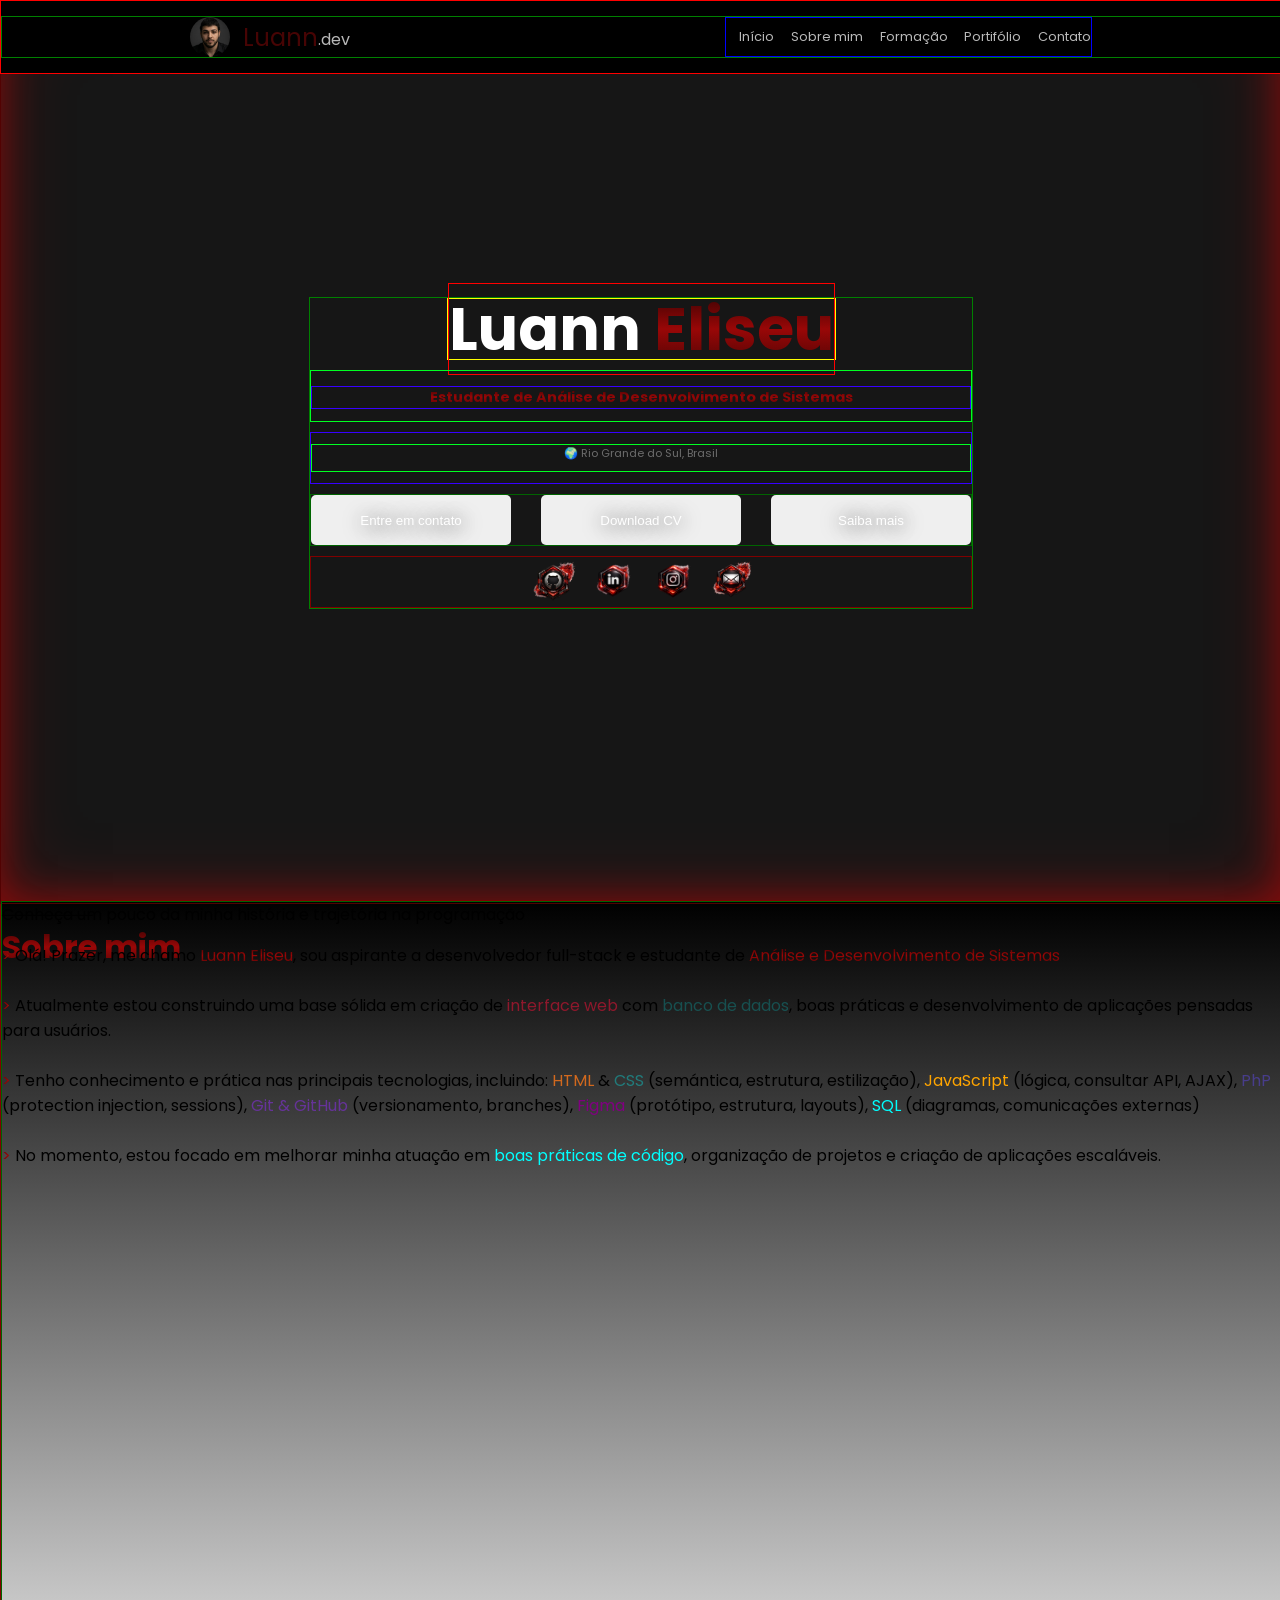
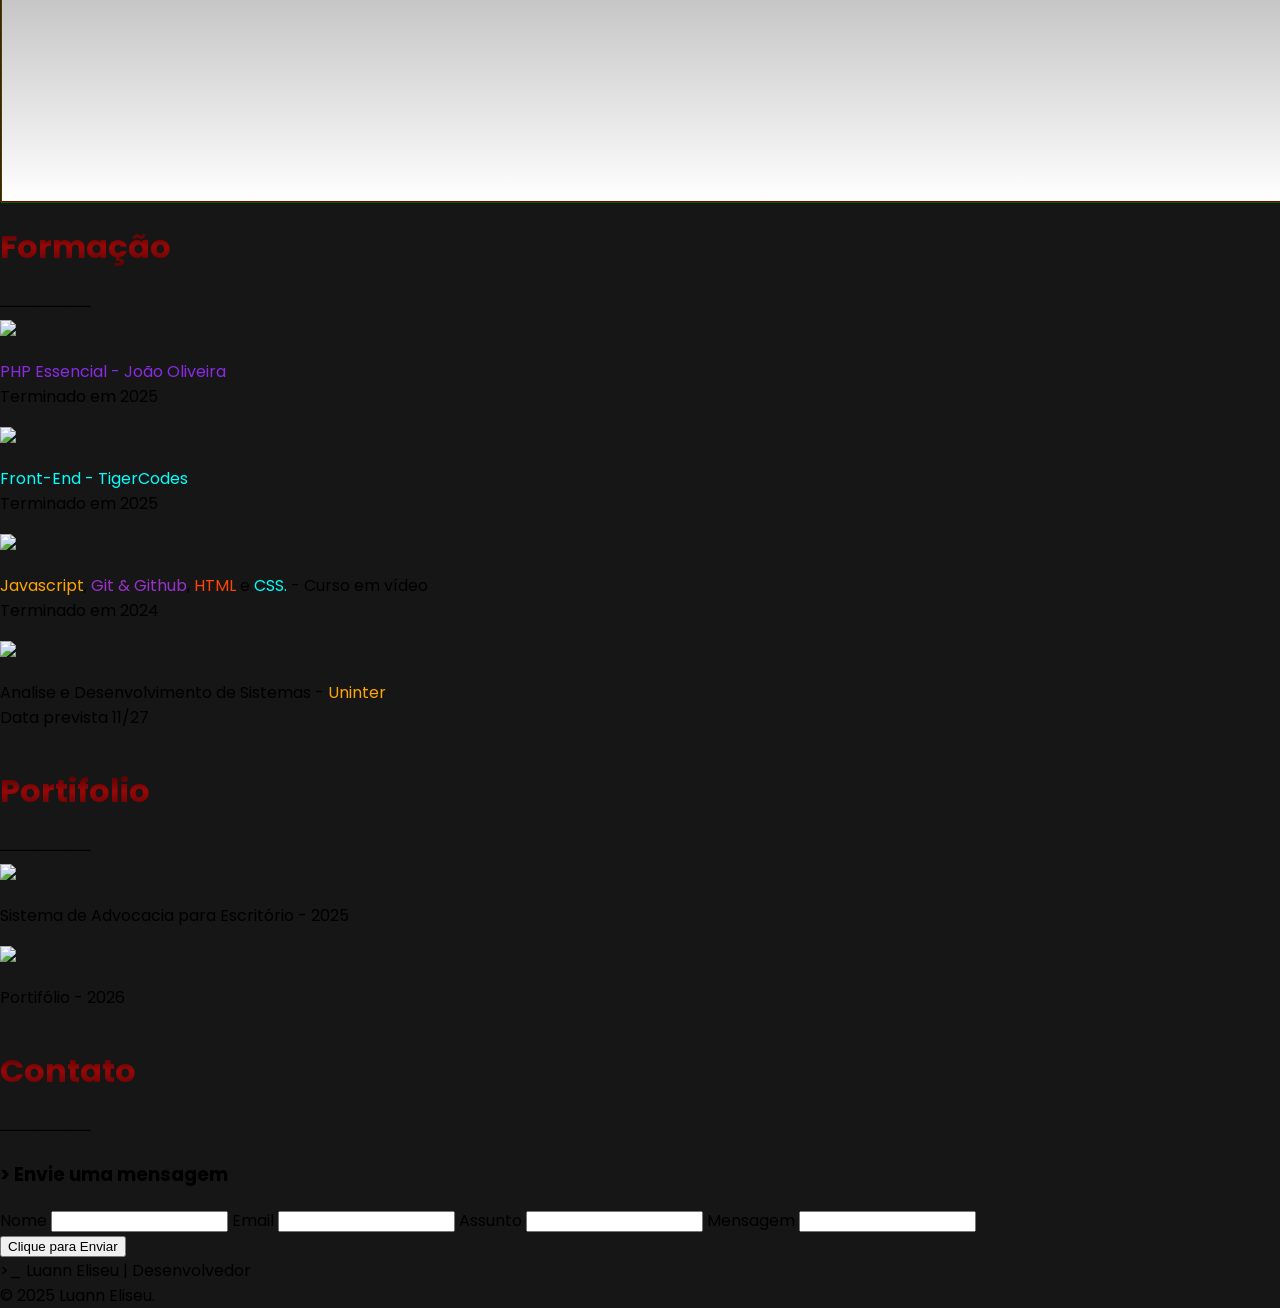
==== index.html @ d30e37fb "enviando arquivo" ====
<!doctype html>
<html lang="pt-br">
  <head>
    <meta charset="UTF-8" />
    <meta name="viewport" content="width=device-width, initial-scale=1.0" />
    <title>Portifólio</title>
    <link rel="stylesheet" href="/src/css/index.css" />
    <link rel="stylesheet" href="/teste.css">
  </head>
  <body>
    <div id="absoluto-inicio">
          <div class="bg">
  <div class="glow"></div>
</div> 
      <nav id="headerbar">
        <div id="bartop-mid">
          <a id="nome">
            <span id="equilibrarnome">
              <img id="iconfoto" src="/src/images/rosto40x40.jpg" />
              <span id="nomeluann">Luann</span>
              <span id="nomedev">.dev</span>
          </a>
          <nav id="navitens">
            <span>Início</span>
            <span>Sobre mim</span>
            <span>Formação</span>
            <span>Portifólio</span>
            <span>Contato</span>
          </nav>
        </div>
      </nav>
      <div id="cointainer-apresentacao">
        <div id="bannermid">
        <div id="divnomeapresentacao"><h1 id="nomeapresentacao">Luann <span id="gradienttext">Eliseu</span></h1></div>
        <div id="divcargo"><h2 id="cargo"><span id="gradienttext">Estudante de Análise de Desenvolvimento de Sistemas</span></h2></div>
        <div id="divlocalizacao"><h3 id="localizacao">🌍 <span>Rio Grande do Sul, Brasil</span></h3></div>
        <div id="divbotoes">
          <button id="botaocontato">Entre em contato</button>
          <button id="botaocv">Download CV</button>
          <button id="botaosaiba">Saiba mais</button>
        </div>
        <div id="divsocial">
          <button id="github" onclick=""></button>
          <button id="linkedin"> </button>
          <button id="ig"></button>
          <button id="email"></button>
        </div>
        </div>
      </div>
    </div>
    <div id="absoluto-sobremim">
      <div id="cointainer-sobre">
        <div id="titulo-sobre">
          <div id="titulo-principal"><h1 id="gradienttext">Sobre mim</h1></div>
          <div id="sub-titulo"><span>Conheça um pouco da minha história e trajetória na programação</span></div>
          <div id="bar-titulo">────────</div>
        </div>
        <div id="conteudo-sobre">
          <div id="parte-sobre">
            <div id="sobre-text">
              <br>
              <p>
                <span id="gradienttext">></span> Olá! Prazer, me chamo <span id="gradienttext" class="bold">Luann Eliseu</span>, sou aspirante a desenvolvedor full-stack e estudante de <span id="gradienttext" class="bold">Análise e Desenvolvimento de Sistemas</span>
                <br><br> 
                <span id="gradienttext">></span> Atualmente estou construindo uma base sólida em criação de <span class="bold" style="color: rgb(143, 24, 44);">interface web </span> com <span class="bold" style="color: rgba(0, 255, 255, 0.225);">banco de dados</span>, boas práticas e desenvolvimento de aplicações pensadas para usuários.
                <br><br>
                <span id="gradienttext">></span> Tenho conhecimento e prática nas principais tecnologias, incluindo: <span class="bold" style="color: chocolate;">HTML</span> & <span class="bold" style="color: rgba(0, 255, 255, 0.358);">CSS</span> (semántica, estrutura, estilização),
                <span class="bold" style="color: orange;">JavaScript</span> (lógica, consultar API, AJAX), <span class="bold" style="color: darkslateblue;">PhP</span> (protection injection, sessions), <span class="bold" style="color: rebeccapurple;">Git & GitHub</span> (versionamento, branches), 
                <span class="bold" style="color: purple;">Figma</span> (protótipo, estrutura, layouts), <span class="bold" style="color: cyan;">SQL</span> (diagramas, comunicações externas)
                <br><br>
                <span id="gradienttext">></span> No momento, estou focado em melhorar minha atuação em <span style="color: cyan;">boas práticas de código</span>, organização de projetos e criação de aplicações escaláveis.
              </p>
            </div>
          </div>
        </div>
        </div>
      </div>
      <div id="absoluto-habilidades">
        <div id="container-habilidades">
          <div id="parte-cima-habilidades">
            <h1 class="titulo-habi" id="gradienttext">Formação</h1>
            <div id="bar-titulo-s">────────</div>
          </div>
          <div id="parte-baixo-habilidades">
            <div id="formacao">
              <div id="cima-forma"><img src="/src/images/curso01.png"></div>
              <div id="baixo-forma">
                <p>
                  <span class="bold" style="color: blueviolet;">PHP Essencial - João Oliveira</span>
                  <br>Terminado em 2025
                </p>
              </div>
            </div>
            <div id="formacao">
              <div id="cima-forma"><img src="/src/images/curso02.png" style="width: 80px;"></div>
              <div id="baixo-forma">
                <p>
                  <span class="bold" style="color: cyan;">Front-End - TigerCodes</span>
                  <br>Terminado em 2025
                </p>
              </div>
            </div>
            <div id="formacao">
              <div id="cima-forma"><img src="/src/images/curso03.png" ></div>
              <div id="baixo-forma">
                <p>
                  <span class="bold" style="color: orange;">Javascript</span>,<span class="bold" style="color: darkorchid;"> Git & Github</span>, 
                  <span class="bold" style="color: orangered;">HTML</span> e <span class="bold" style="color: cyan;">CSS.</span> - Curso em vídeo
                  <br>Terminado em 2024
                </p>
              </div>
            </div>
            <div id="formacao">
              <div id="cima-forma"><img src="/src/images/Uninter.png" style="width: 60px;" ></div>
              <div id="baixo-forma">
                <p>
                  <span class="bold"> Analise e Desenvolvimento de Sistemas</span> 
                  </span> - <span class="bold" style="color: orange;">Uninter</span>
                  <br>Data prevista 11/27
                </p>
              </div>
            </div>
          </div>
        </div>
      </div>
      <div id="absoluto-portifolio">
        <div id="container-portifolio">
          <div id="parte-cima-habilidades">
            <h1 class="titulo-habi" id="gradienttext">Portifolio</h1>
            <div id="bar-titulo-s">────────</div>
          </div>
          <div id="parte-baixo-habilidades">
            <div id="sites-forma" onclick="window.location='https://github.com/FleyLT/sistema_advocacia_marcos1';">
              <div id="cima-forma-port"><img src="/src/images/pagina01.jpeg" ></div>
              <div id="baixo-forma-port">
                <p>
                    Sistema de Advocacia para Escritório - 2025
                </p>
              </div>
            </div>
            <div id="sites-forma" onclick="window.location='https://github.com/FleyLT/portif-lio';">
              <div id="cima-forma-port"><img src="/src/images/pagina02.png" ></div>
              <div id="baixo-forma-port">
                <p>
                    Portifólio - 2026
                </p>
              </div>
            </div>
          </div>
        </div>
      </div>
      <div id="absoluto-contato">
        <div id="container-contato">
          <div id="parte-cima-habilidades">
            <h1 class="titulo-habi" id="gradienttext">Contato</h1>
            <div id="bar-titulo-s">────────</div>
          </div>
          <div id="parte-baixo-habilidades">
            <div id="formulario-absolute">
              <form>
              <div id="formulario-meio">
                <h3>> Envie uma mensagem</h3>
                <label for="meia-form" id="label-form">Nome</label>
                <input id="meia-form" required>
                <label for="meia-form" id="label-form">Email</label>
                <input id="meia-form" required>
                <label class="labelblock" id="desc-form">Assunto</label>
                <input id="meia-form" required>
                <label class="labelblock" id="desc-form">Mensagem</label>
                <input id="meia-form" required>
                <br>
                <button>Clique para Enviar</button>
              </div>
              </form>
            </div>
          </div>
        </div>
      </div>
      <footer id="footer">
        <div id="footer-container">
          <div id="footer-left">
            >_ Luann Eliseu | Desenvolvedor
          </div>
          <div id="footer-right">
            © 2025 Luann Eliseu.
          </div>
        </div>
      </footer>

    <script src="/src/scripts/script.js"></script>
  </body>
</html>
---- src/css/index.css ----
@import url("https://fonts.googleapis.com/css2?family=Poppins:ital,wght@0,100;0,200;0,300;0,400;0,500;0,600;0,700;0,800;0,900;1,100;1,200;1,300;1,400;1,500;1,600;1,700;1,800;1,900&family=Rubik:ital,wght@0,300..900;1,300..900&family=SN+Pro:ital,wght@0,200..900;1,200..900&display=swap");

/* BODY */

body {
  overflow: scroll;
  display: flex;
  font-family: Poppins;
  margin: 0;
  padding: 0;
  background-color: rgb(22, 22, 22);
  flex-direction: column;
  /* CODIGOS PARA BACKGROUND */
  background-image: url("/src/images/fundo-parede16x.png");
  background-position: center;
  background-size: cover;
  background-repeat: no-repeat;
  z-index: 2000;
  flex-direction: column;
}

/* .bg {
  position: absolute;
}

.glow {
  position: absolute;
  inset: 0;
  box-shadow:
    inset 0 0 40px rgba(255, 0, 0, 0.4),
    inset 0 0 80px rgba(255, 0, 0, 0.2);
  animation: pulse 4s ease-in-out infinite;
  pointer-events: none;
  z-index: 1000;
} */

/* ANIMAÇÕES */

@keyframes pulse {
  0% {
    opacity: 0.7;
  }
  50% {
    opacity: 1;
  }
  100% {
    opacity: 0.7;
  }
}

@keyframes voltabotao {
  0% {
    box-shadow: 0px 0px 0px rgba(8, 8, 8, 0);
  }
  25% {
    box-shadow: 0px 0px 30px rgba(255, 0, 0, 0.384);
  }
  50% {
    box-shadow: 0px 0px 30px rgba(255, 0, 0, 0.384);
  }
  75% {
    box-shadow: 0px 0px 30px rgba(255, 0, 0, 0.384);
  }
  100% {
    box-shadow: 0px 0px 0px rgba(8, 8, 8, 0);
  }
}

/* HEADER

Parte de cima do site, onde é responsável por toda topbar

*/

#absoluto-inicio {
  height: 100vh;
  width: 100%;
  inset: 0;
  box-shadow:
    inset 0 0 40px rgba(255, 0, 0, 0.4),
    inset 0 0 80px rgba(255, 0, 0, 0.2);
  animation: pulse 4s ease-in-out infinite;
  pointer-events: none;
  z-index: 1000;
}

#headerbar {
  display: flex;
  background-color: rgb(0, 0, 0);
  width: 100%;
  color: #b9b9b9;
  position: fixed;
  height: 8vh;
  top: 0;
  z-index: 1000;
  gap: 300px;
  /* height: 8vh; */
  /* justify-content: center; */
  /* justify-items: center; */
}

#bartop-mid {
  width: 100%;
  align-self: center;
  display: flex;
  justify-content: space-around;
}

/* Nome */

#equilibrarnome {
  display: flex;
  align-content: center;
  text-justify: center;
  align-items: center;
  transition:
    transform 0.6s ease-in-out,
    text-shadow 0.6s ease-in-out;
}

#equilibrarnome:hover {
  transform: scale(1.05);
  text-shadow: 2px 2px 20px rgb(2, 2, 2);
}

#iconfoto {
  width: 40px;
  height: 40px;
  border-radius: 20px;
}

#iconmaior {
  width: 1vw;
  height: 1vh;
}

#iconmenor {
  padding-left: 2vh;
  width: 1vw;
  height: 1vh;
}

#nome {
  display: flex;
}

#nomeluann {
  padding-left: 1vw;
  color: rgb(71, 4, 4);
  font-size: 150%;
}

#nomedev {
  padding-top: 0.4vw;
  padding-left: -10%;
  color: #b9b9b9;
}

/* OPCOES TOP BAR */

#navitens {
  align-items: center;
  padding-top: 0.4%;
}

#navitens span {
  font-size: 80%;
  padding-left: 1vw;
}

/* COINTAINER APRESENTACAO */

#cointainer-apresentacao {
  width: 100%;
  height: 100%;
  display: flex;
  align-items: center;
  justify-content: center;
}

#bannermid {
  display: flex;
  flex-direction: column;
  gap: 10px;
}

#divnomeapresentacao {
  display: flex;
  align-self: center;
  height: 60px;
}

#nomeapresentacao {
  font-size: 60px;
  color: white;
  align-self: center;
  text-align: center;
  text-shadow: 1px 1px 5px rgba(112, 3, 3, 0);
}

#gradienttext {
  background-image: linear-gradient(
    to bottom,
    rgb(43, 2, 2),
    rgb(153, 7, 7),
    rgb(71, 4, 4)
  );
  background-clip: text;
  -webkit-background-clip: text;
  /* Adicionado: */
  -webkit-text-fill-color: transparent;
}

#divcargo {
  display: flex;
  align-content: flex-end;
  text-justify: auto;
  align-items: flex-end;
  height: 50px;
}

#cargo {
  color: white;
  font-size: 90%;
  width: 100%;
  text-align: center;
  text-shadow: 1px 1px 5px rgba(112, 3, 3, 0);
}

#divlocalizacao {
  display: flex;
  height: 50px;
}

#localizacao {
  font-size: 70%;
  font-weight: normal;
  color: rgb(255, 255, 255);
  width: 100%;
  text-align: center;
}

#localizacao span {
  color: rgba(255, 255, 255, 0.363);
}

#divbotoes {
  display: flex;
  justify-content: center;
  gap: 30px;
}

#botaocontato {
  width: 200px;
  height: 50px;
  border: none;
  border-radius: 5px;
  background: linear-gradient(to bottom, rgb(73, 0, 0));
  color: white;
  transition:
    transform 0.6s ease-in-out,
    box-shadow 0.6s ease-in-out,
    text-shadow 0.6s ease-in-out;
  box-shadow: 0px 0px 0px rgba(8, 8, 8, 0);
  outline: none;
  transform: scale(1);
  text-shadow: 2px 2px 20px rgba(20, 20, 20, 0.87);
}

#botaocontato:hover {
  transform: scale(1.05);
  box-shadow: 0px 0px 30px rgba(255, 0, 0, 0.384);
  text-shadow: 2px 2px 20px rgb(250, 246, 246);
}

#botaocv {
  width: 200px;
  height: 50px;
  border: none;
  border-radius: 5px;
  background-image: linear-gradient(to bottom, rgb(73, 0, 0));
  color: white;
  text-shadow: 1px 1px 20px black;
  transition:
    transform 0.6s ease-in-out,
    box-shadow 0.6s ease-in-out,
    text-shadow 0.6s ease-in-out;
}

#botaocv:hover {
  transform: scale(1.05);
  box-shadow: 0px 0px 30px rgba(255, 0, 0, 0.384);
  text-shadow: 2px 2px 20px rgb(250, 246, 246);
}

#botaosaiba {
  width: 200px;
  height: 50px;
  border: none;
  border-radius: 5px;
  background-image: linear-gradient(to bottom, rgb(73, 0, 0));
  color: white;
  text-shadow: 1px 1px 20px black;
  transition:
    transform 0.6s ease-in-out,
    box-shadow 0.6s ease-in-out,
    text-shadow 0.6s ease-in-out;
}

#botaosaiba:hover {
  transform: scale(1.05);
  box-shadow: 0px 0px 30px rgba(255, 0, 0, 0.384);
  text-shadow: 2px 2px 20px rgb(250, 246, 246);
}

#divsocial {
  display: flex;
  justify-content: center;
  gap: 10px;
}

#divsocial button {
  transition: transform 0.6s ease-in-out;
}

#divsocial button:hover {
  transform: scale(1.2);
}

#github {
  background-image: url("/src/images/github.png");
  background-color: rgba(3, 3, 3, 0);
  border: none;
  color: rgba(0, 0, 0, 0);
  background-size: cover;
  width: 50px;
  height: 50px;
}

#linkedin {
  background-image: url("/src/images/linkedin.png");
  background-color: rgba(3, 3, 3, 0);
  border: none;
  color: rgba(0, 0, 0, 0);
  background-size: cover;
  width: 50px;
  height: 50px;
}

#ig {
  background-image: url("/src/images/instagram.png");
  background-color: rgba(3, 3, 3, 0);
  border: none;
  color: rgba(0, 0, 0, 0);
  background-size: cover;
  width: 50px;
  height: 50px;
}

#email {
  background-image: url("/src/images/email1.png");
  background-color: rgba(3, 3, 3, 0);
  border: none;
  color: rgba(0, 0, 0, 0);
  background-size: cover;
  width: 46px;
  height: 46px;
}

/* A PARTIR DA PARTE DO SOBREMIM */

#absoluto-sobremim {
  width: 100%;
  height: 100vh;
  background-color: #d32f2f00;
  background-image: linear-gradient(black, white);
  display: flex;
}

#absoluto-sobremim div {
  width: 100%;
  background-color: #d32f2f00;
  position: absolute;
  z-index: 3900;
}

#cointainer-sobre {
  background-color: rgb(3, 3, 3);
  background-image: black;
  width: 100%;
  height: 100vh;
  position: fixed;
  z-index: 3900;
}

/* DEBUGS BORDERS PARA MODELAR SITE
          ORDEM DE CRIACAO          */

:root {
  --valor-debug: 1px;
}

.glow {
  border: var(--valor-debug) solid pink;
}

#headerbar {
  border: var(--valor-debug) solid red;
}

#bartop-mid {
  border: var(--valor-debug) solid green;
}

#navitens {
  border: var(--valor-debug) solid blue;
}

#cointainer-apresentacao {
  border: var(--valor-debug) solid rgb(82, 2, 2);
}

#bannermid {
  border: var(--valor-debug) solid green;
}

#divnomeapresentacao {
  border: var(--valor-debug) solid yellow;
}

#nomeapresentacao {
  border: var(--valor-debug) solid red;
}

#divcargo {
  border: var(--valor-debug) solid rgb(0, 255, 34);
}

#cargo {
  border: var(--valor-debug) solid rgb(55, 0, 255);
}

#divlocalizacao {
  border: var(--valor-debug) solid rgb(55, 0, 255);
}

#localizacao {
  border: var(--valor-debug) solid rgb(0, 255, 34);
}

#absoluto-sobremim {
  border: var(--valor-debug) solid rgb(38, 0, 255);
}

#divbotoes {
  border: var(--valor-debug) solid darkgreen;
}

#divsocial {
  border: var(--valor-debug) solid maroon;
}

#absoluto-sobremim {
  border: var(--valor-debug) solid maroon;
}

#cointainer-sobre {
  border: var(--valor-debug) solid darkgreen;
}
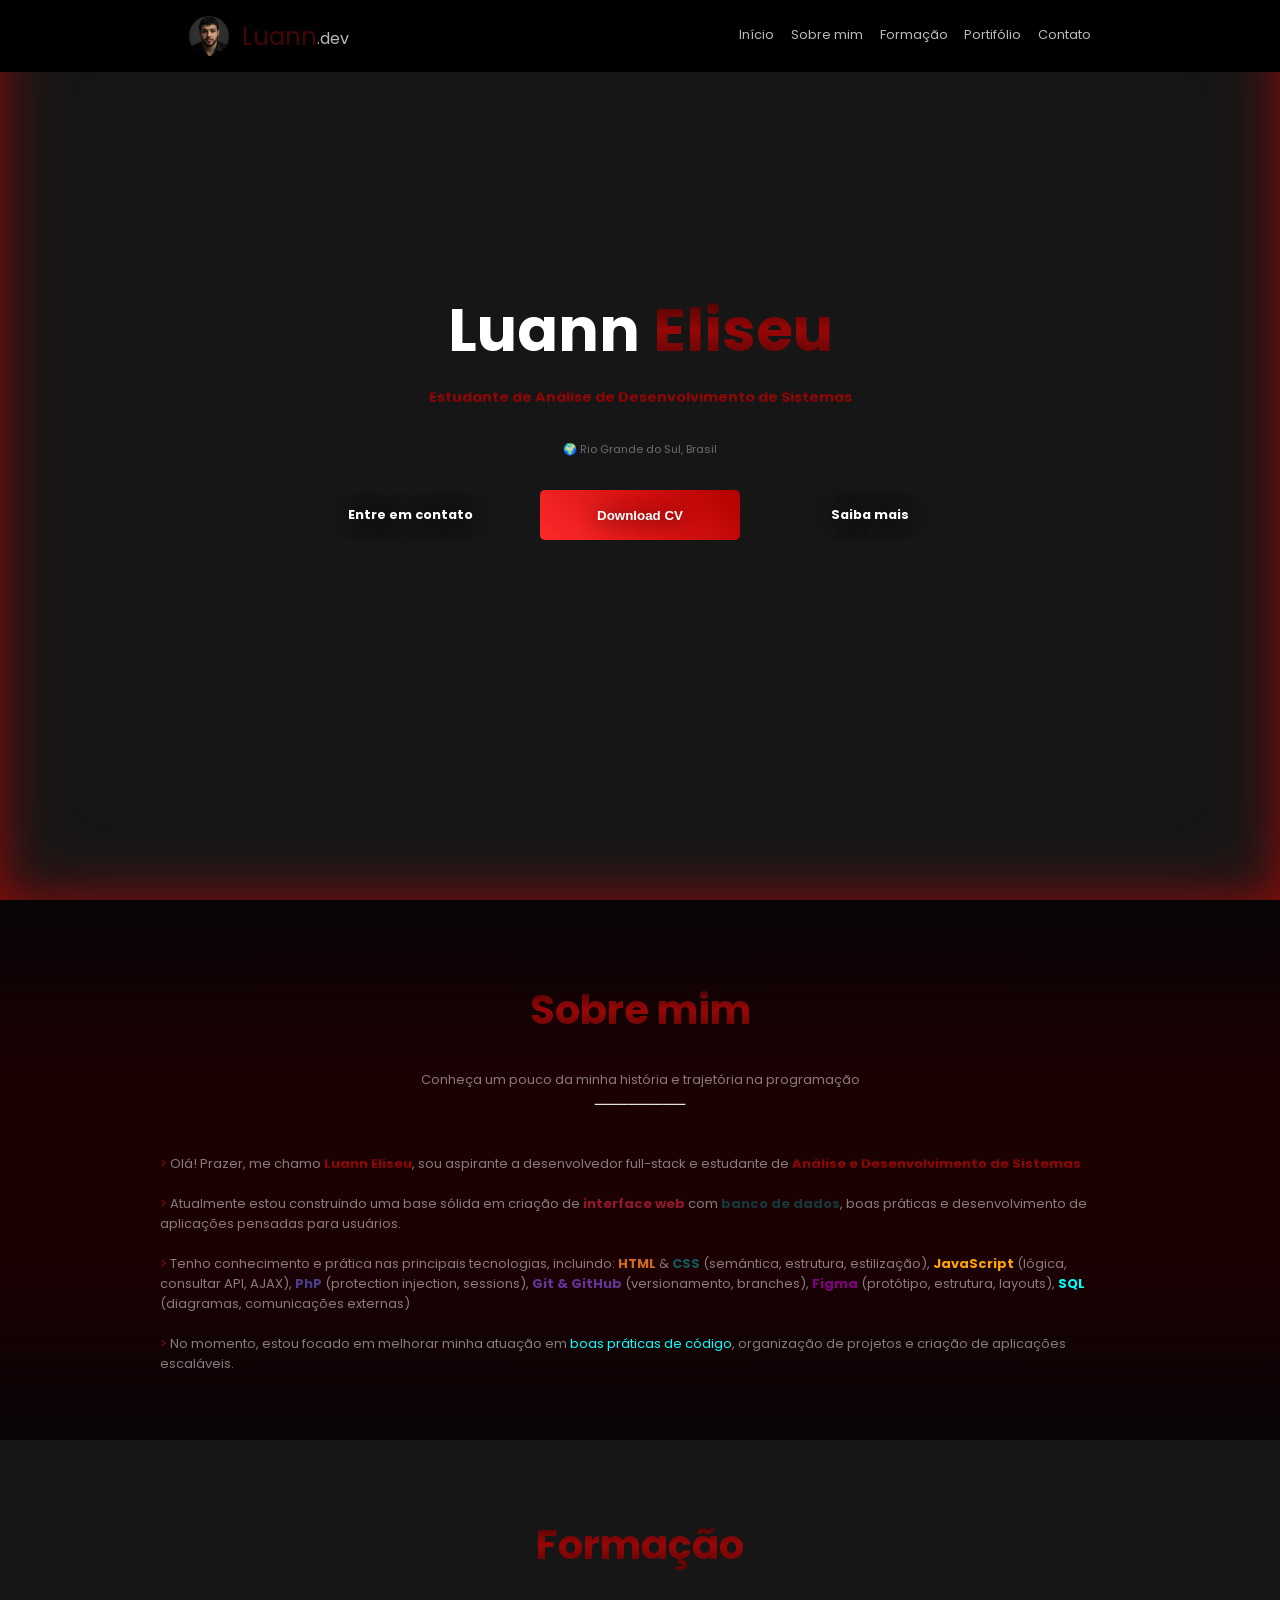
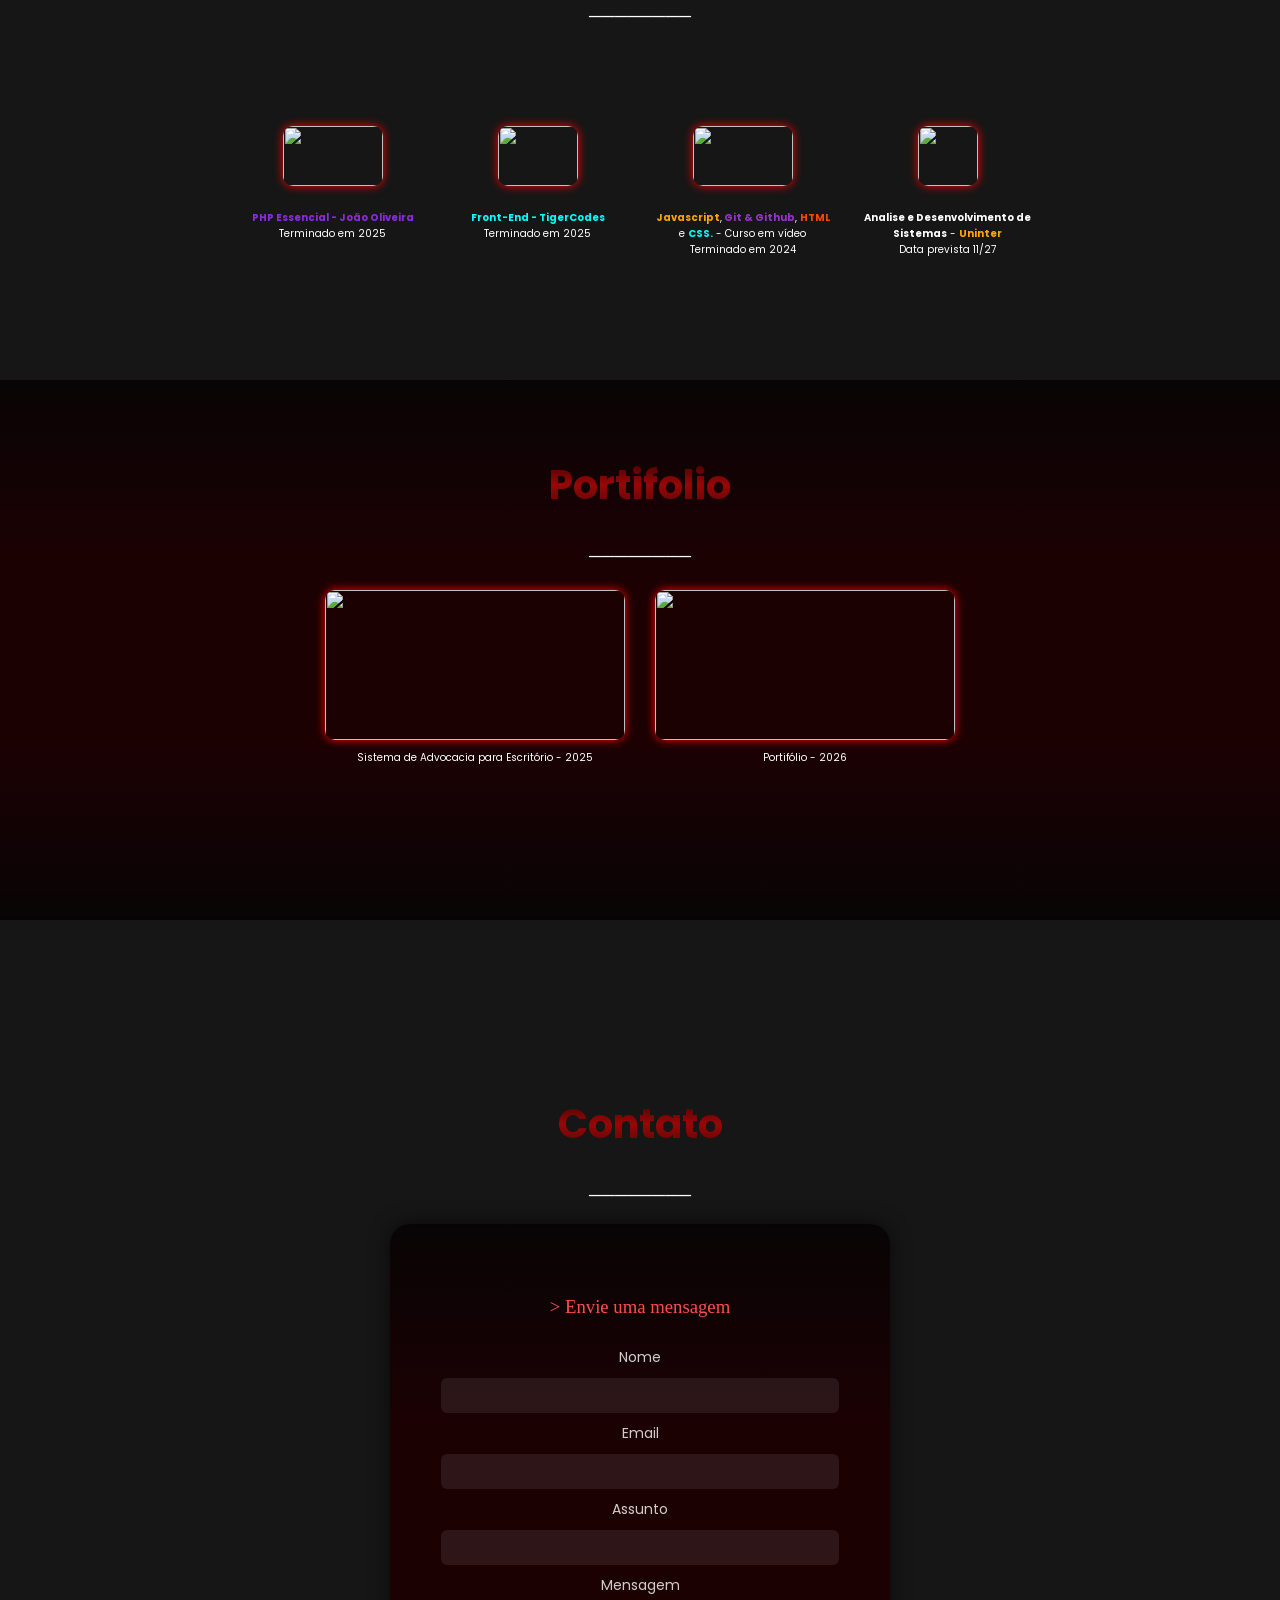
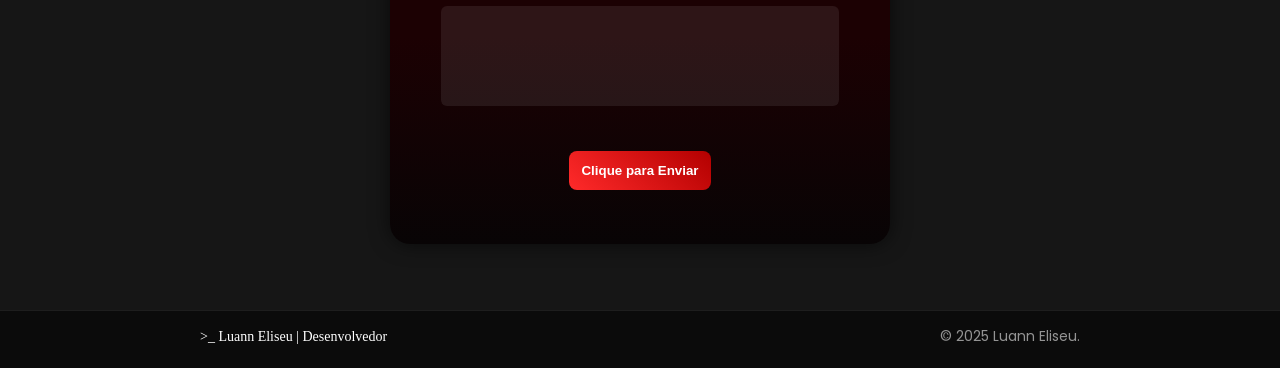
==== commit 1a017eca: "Atualizando" ====
--- a/index.html
+++ b/index.html
@@ -4,8 +4,8 @@
     <meta charset="UTF-8" />
     <meta name="viewport" content="width=device-width, initial-scale=1.0" />
     <title>Portifólio</title>
-    <link rel="stylesheet" href="/src/css/index.css" />
-    <link rel="stylesheet" href="/teste.css">
+    <link rel="stylesheet" href="src/css/index.css" />
+    <meta name="viewport" content="width=device-width, initial-scale=1.0">   
   </head>
   <body>
     <div id="absoluto-inicio">
@@ -16,16 +16,16 @@
         <div id="bartop-mid">
           <a id="nome">
             <span id="equilibrarnome">
-              <img id="iconfoto" src="/src/images/rosto40x40.jpg" />
+              <img id="iconfoto" src="src/images/rosto40x40.jpg" />
               <span id="nomeluann">Luann</span>
               <span id="nomedev">.dev</span>
           </a>
           <nav id="navitens">
-            <span>Início</span>
-            <span>Sobre mim</span>
-            <span>Formação</span>
-            <span>Portifólio</span>
-            <span>Contato</span>
+            <a id="itensdonav" href="#absoluto-inicio">Início</a>
+            <a id="itensdonav" href="#absoluto-sobremim">Sobre mim</a>
+            <a id="itensdonav" href="#absoluto-habilidades">Formação</a>
+            <a id="itensdonav" href="#absoluto-portifolio">Portifólio</a>
+            <a id="itensdonav" href="#absoluto-contato">Contato</a>
           </nav>
         </div>
       </nav>
@@ -35,15 +35,15 @@
         <div id="divcargo"><h2 id="cargo"><span id="gradienttext">Estudante de Análise de Desenvolvimento de Sistemas</span></h2></div>
         <div id="divlocalizacao"><h3 id="localizacao">🌍 <span>Rio Grande do Sul, Brasil</span></h3></div>
         <div id="divbotoes">
-          <button id="botaocontato">Entre em contato</button>
-          <button id="botaocv">Download CV</button>
-          <button id="botaosaiba">Saiba mais</button>
+          <a id="botaocontato" href="#absoluto-contato">Entre em contato</a>
+          <button id="botaocv" onclick="location.href='https://drive.google.com/file/d/1UwhNOJP-yxN2wSe9cO7D5XKA4futQe6s/view?usp=sharing'" >Download CV</button>
+          <a id="botaosaiba" href="#absoluto-sobremim">Saiba mais</a>
         </div>
         <div id="divsocial">
-          <button id="github" onclick=""></button>
-          <button id="linkedin"> </button>
-          <button id="ig"></button>
-          <button id="email"></button>
+          <button id="github" onclick="location.href='https://github.com/LuannEliseu'"></button>
+          <button id="linkedin" onclick="location.href='https://www.linkedin.com/in/luann-eliseu-santos-da-silva-5a6b44279/'"> </button>
+          <button id="ig" onclick="location.href='https://www.instagram.com/luanh.png/'"></button>
+          <button id="email" onclick="copiarTexto()"></button>
         </div>
         </div>
       </div>
@@ -83,7 +83,7 @@
           </div>
           <div id="parte-baixo-habilidades">
             <div id="formacao">
-              <div id="cima-forma"><img src="/src/images/curso01.png"></div>
+              <div id="cima-forma"><img src="src/images/curso01.png"></div>
               <div id="baixo-forma">
                 <p>
                   <span class="bold" style="color: blueviolet;">PHP Essencial - João Oliveira</span>
@@ -92,7 +92,7 @@
               </div>
             </div>
             <div id="formacao">
-              <div id="cima-forma"><img src="/src/images/curso02.png" style="width: 80px;"></div>
+              <div id="cima-forma"><img src="src/images/curso02.png" style="width: 80px;"></div>
               <div id="baixo-forma">
                 <p>
                   <span class="bold" style="color: cyan;">Front-End - TigerCodes</span>
@@ -101,7 +101,7 @@
               </div>
             </div>
             <div id="formacao">
-              <div id="cima-forma"><img src="/src/images/curso03.png" ></div>
+              <div id="cima-forma"><img src="src/images/curso03.png" ></div>
               <div id="baixo-forma">
                 <p>
                   <span class="bold" style="color: orange;">Javascript</span>,<span class="bold" style="color: darkorchid;"> Git & Github</span>, 
@@ -111,7 +111,7 @@
               </div>
             </div>
             <div id="formacao">
-              <div id="cima-forma"><img src="/src/images/Uninter.png" style="width: 60px;" ></div>
+              <div id="cima-forma"><img src="src/images/Uninter.png" style="width: 60px;" ></div>
               <div id="baixo-forma">
                 <p>
                   <span class="bold"> Analise e Desenvolvimento de Sistemas</span> 
@@ -130,16 +130,16 @@
             <div id="bar-titulo-s">────────</div>
           </div>
           <div id="parte-baixo-habilidades">
-            <div id="sites-forma" onclick="window.location='https://github.com/FleyLT/sistema_advocacia_marcos1';">
-              <div id="cima-forma-port"><img src="/src/images/pagina01.jpeg" ></div>
+            <div id="sites-forma" onclick="window.location='https://github.com/LuannEliseu/sistema_advocacia_marcos1';">
+              <div id="cima-forma-port"><img src="src/images/pagina01.jpeg" ></div>
               <div id="baixo-forma-port">
                 <p>
                     Sistema de Advocacia para Escritório - 2025
                 </p>
               </div>
             </div>
-            <div id="sites-forma" onclick="window.location='https://github.com/FleyLT/portif-lio';">
-              <div id="cima-forma-port"><img src="/src/images/pagina02.png" ></div>
+            <div id="sites-forma" onclick="window.location='https://github.com/LuannEliseu/SantosDaSilva';">
+              <div id="cima-forma-port"><img src="src/images/pagina02.png" ></div>
               <div id="baixo-forma-port">
                 <p>
                     Portifólio - 2026
@@ -155,19 +155,19 @@
             <h1 class="titulo-habi" id="gradienttext">Contato</h1>
             <div id="bar-titulo-s">────────</div>
           </div>
-          <div id="parte-baixo-habilidades">
+          <div id="parte-baixo-forms">
             <div id="formulario-absolute">
               <form>
               <div id="formulario-meio">
                 <h3>> Envie uma mensagem</h3>
-                <label for="meia-form" id="label-form">Nome</label>
-                <input id="meia-form" required>
-                <label for="meia-form" id="label-form">Email</label>
-                <input id="meia-form" required>
-                <label class="labelblock" id="desc-form">Assunto</label>
-                <input id="meia-form" required>
-                <label class="labelblock" id="desc-form">Mensagem</label>
-                <input id="meia-form" required>
+                <label for="nome-form" id="label-form">Nome</label>
+                <input id="nome-form" class="meia-form" required>
+                <label for="email-form" id="label-form">Email</label>
+                <input id="email-form" class="meia-form" required>
+                <label for="assunto-form" class="labelblock" id="desc-form">Assunto</label>
+                <input id="assunto-form" class="meia-form" required>
+                <label for="mensagem-form" class="labelblock" id="desc-form">Mensagem</label>
+                <input id="mensagem-form" class="meia-form" required>
                 <br>
                 <button>Clique para Enviar</button>
               </div>
@@ -187,6 +187,6 @@
         </div>
       </footer>
 
-    <script src="/src/scripts/script.js"></script>
+    <script src="src/scripts/script.js"></script>
   </body>
 </html>
--- a/src/css/index.css
+++ b/src/css/index.css
@@ -1,22 +1,24 @@
 @import url("https://fonts.googleapis.com/css2?family=Poppins:ital,wght@0,100;0,200;0,300;0,400;0,500;0,600;0,700;0,800;0,900;1,100;1,200;1,300;1,400;1,500;1,600;1,700;1,800;1,900&family=Rubik:ital,wght@0,300..900;1,300..900&family=SN+Pro:ital,wght@0,200..900;1,200..900&display=swap");
 
+html {
+  scroll-behavior: smooth;
+}
 /* BODY */
 
 body {
   overflow: scroll;
   display: flex;
   font-family: Poppins;
+  width: 100%;
   margin: 0;
   padding: 0;
   background-color: rgb(22, 22, 22);
   flex-direction: column;
   /* CODIGOS PARA BACKGROUND */
-  background-image: url("/src/images/fundo-parede16x.png");
+  background-image: url("https://raw.githubusercontent.com/LuannEliseu/SantosDaSilva/main/src/images/fundo-parede16x.png?raw=true");
   background-position: center;
   background-size: cover;
   background-repeat: no-repeat;
-  z-index: 2000;
-  flex-direction: column;
 }
 
 /* .bg {
@@ -66,6 +68,10 @@
   }
 }
 
+.bold {
+  font-weight: bold;
+}
+
 /* HEADER
 
 Parte de cima do site, onde é responsável por toda topbar
@@ -73,6 +79,7 @@
 */
 
 #absoluto-inicio {
+  display: flex;
   height: 100vh;
   width: 100%;
   inset: 0;
@@ -80,8 +87,7 @@
     inset 0 0 40px rgba(255, 0, 0, 0.4),
     inset 0 0 80px rgba(255, 0, 0, 0.2);
   animation: pulse 4s ease-in-out infinite;
-  pointer-events: none;
-  z-index: 1000;
+  /* pointer-events: none; -- comando perigoso*/
 }
 
 #headerbar {
@@ -113,13 +119,14 @@
   align-content: center;
   text-justify: center;
   align-items: center;
+  transform: scale(1);
   transition:
     transform 0.6s ease-in-out,
     text-shadow 0.6s ease-in-out;
 }
 
 #equilibrarnome:hover {
-  transform: scale(1.05);
+  transform: scale(1.2);
   text-shadow: 2px 2px 20px rgb(2, 2, 2);
 }
 
@@ -163,9 +170,18 @@
   padding-top: 0.4%;
 }
 
-#navitens span {
+#navitens a {
   font-size: 80%;
   padding-left: 1vw;
+}
+#itensdonav:checked,
+#itensdonav:link,
+#itensdonav:visited,
+#itensdonav:hover,
+#itensdonav:active,
+#itensdonav:focus {
+  color: #b9b9b9;
+  text-decoration: none;
 }
 
 /* COINTAINER APRESENTACAO */
@@ -265,6 +281,12 @@
   outline: none;
   transform: scale(1);
   text-shadow: 2px 2px 20px rgba(20, 20, 20, 0.87);
+  text-align: center;
+  align-items: center;
+  align-content: center;
+  text-decoration: none;
+  font-size: 80%;
+  font-weight: bold;
 }
 
 #botaocontato:hover {
@@ -301,6 +323,12 @@
   background-image: linear-gradient(to bottom, rgb(73, 0, 0));
   color: white;
   text-shadow: 1px 1px 20px black;
+  text-align: center;
+  align-items: center;
+  align-content: center;
+  text-decoration: none;
+  font-size: 80%;
+  font-weight: bold;
   transition:
     transform 0.6s ease-in-out,
     box-shadow 0.6s ease-in-out,
@@ -328,7 +356,7 @@
 }
 
 #github {
-  background-image: url("/src/images/github.png");
+  background-image: url("https://raw.githubusercontent.com/LuannEliseu/SantosDaSilva/main/src/images/github.png?raw=true");
   background-color: rgba(3, 3, 3, 0);
   border: none;
   color: rgba(0, 0, 0, 0);
@@ -338,7 +366,7 @@
 }
 
 #linkedin {
-  background-image: url("/src/images/linkedin.png");
+  background-image: url("https://raw.githubusercontent.com/LuannEliseu/SantosDaSilva/main/src/images/linkedin.png?raw=true");
   background-color: rgba(3, 3, 3, 0);
   border: none;
   color: rgba(0, 0, 0, 0);
@@ -348,7 +376,7 @@
 }
 
 #ig {
-  background-image: url("/src/images/instagram.png");
+  background-image: url("https://raw.githubusercontent.com/LuannEliseu/SantosDaSilva/main/src/images/instagram.png?raw=true");
   background-color: rgba(3, 3, 3, 0);
   border: none;
   color: rgba(0, 0, 0, 0);
@@ -358,7 +386,7 @@
 }
 
 #email {
-  background-image: url("/src/images/email1.png");
+  background-image: url("https://raw.githubusercontent.com/LuannEliseu/SantosDaSilva/main/src/images/email1.png?raw=true");
   background-color: rgba(3, 3, 3, 0);
   border: none;
   color: rgba(0, 0, 0, 0);
@@ -371,33 +399,583 @@
 
 #absoluto-sobremim {
   width: 100%;
-  height: 100vh;
+  height: 60vh;
   background-color: #d32f2f00;
-  background-image: linear-gradient(black, white);
-  display: flex;
-}
-
-#absoluto-sobremim div {
-  width: 100%;
-  background-color: #d32f2f00;
-  position: absolute;
-  z-index: 3900;
+  background-image: linear-gradient(
+    rgb(8, 4, 5),
+    rgb(28, 1, 3),
+    /* rgb(50, 2, 8),
+    rgb(50, 2, 8),       rgb(28, 1, 3),
+    rgb(50, 2, 8), */
+    rgb(28, 1, 3),
+    rgb(8, 4, 5)
+  );
+  display: flex;
+  justify-content: center;
+  align-items: center;
+  align-content: center;
 }
 
 #cointainer-sobre {
-  background-color: rgb(3, 3, 3);
-  background-image: black;
-  width: 100%;
-  height: 100vh;
-  position: fixed;
-  z-index: 3900;
+  width: 75%;
+  height: 75%;
+  display: flex;
+  flex-direction: column;
+  align-items: center;
+  justify-content: center;
+  justify-items: center;
+}
+
+#titulo-sobre {
+  text-align: center;
+  color: rgb(243, 243, 245);
+}
+
+#titulo-principal h1 {
+  font-size: 250%;
+}
+
+#sub-titulo span {
+  font-size: 80%;
+  opacity: 50%;
+}
+
+#conteudo-sobre {
+  display: flex;
+  height: 100%;
+}
+
+#parte-sobre {
+  width: 100%;
+}
+
+#sobre-text p {
+  color: rgba(255, 255, 255, 0.484);
+  font-size: small;
+}
+
+#container-mid-sobre-right {
+  width: 75%;
+  height: 75%;
+  display: flex;
+  flex-direction: row;
+}
+
+#border {
+  width: 90%;
+  height: 75%;
+  border: 3px solid rgba(48, 2, 2, 0.98);
+  border-radius: 25px;
+  display: flex;
+  flex-direction: column;
+  justify-content: center;
+  align-items: center;
+  align-content: center;
+  text-align: center;
+  background-color: rgb(0, 0, 0);
+  color: white;
+}
+
+#b1 {
+  width: 100%;
+  height: 40%;
+}
+
+#b1 h1 {
+  font-size: 25px;
+  text-align: center;
+}
+
+#b2 {
+  width: 100%;
+  height: 40%;
+}
+
+#b3 {
+  width: 100%;
+  height: 20%;
+}
+
+#absoluto-habilidades {
+  width: 100%;
+  height: 60vh;
+  /*background-color: #d32f2f00;
+  background-image: linear-gradient(
+    rgb(8, 4, 5),
+    rgb(28, 1, 3),
+    rgb(50, 2, 8),
+    rgb(50, 2, 8),       rgb(28, 1, 3),
+    rgb(50, 2, 8), 
+    rgb(28, 1, 3),
+    rgb(8, 4, 5)
+  ); */
+  background-image: url("/src/images/fundo-parede16x.png");
+  background-position: center;
+  background-size: cover;
+  background-repeat: no-repeat;
+  display: flex;
+  justify-content: center;
+  align-items: center;
+  align-content: center;
+}
+
+#container-habilidades {
+  display: flex;
+  flex-direction: column;
+  width: 80%;
+  height: 80%;
+  justify-content: center;
+  align-items: center;
+  align-content: center;
+}
+
+#parte-cima-habilidades {
+  width: 100%;
+  height: 30%;
+  display: flex;
+  justify-content: center;
+  align-items: center;
+  align-content: center;
+  font-size: 20px;
+  flex-direction: column;
+}
+
+#bar-titulo-s {
+  color: white;
+  font-size: 18px;
+}
+
+#titulo-habi {
+  text-align: center;
+}
+
+#parte-baixo-habilidades {
+  width: 100%;
+  height: 70%;
+  justify-content: center;
+  align-items: center;
+  align-content: center;
+  display: flex;
+  gap: 30px;
+}
+
+#formacao {
+  display: flex;
+  /* border: 3px solid rgb(72, 2, 1); */
+  border-radius: 5px;
+  width: 175px;
+  height: 125px;
+  flex-direction: column;
+  transition: transform 0.6s ease-in-out;
+}
+
+#formacao:hover {
+  transform: scale(1.2);
+}
+
+#cima-forma {
+  background-color: rgba(255, 255, 255, 0);
+  display: flex;
+  justify-items: center;
+  align-items: center;
+  justify-content: center;
+  width: 100%;
+  height: 70%;
+}
+#cima-forma img {
+  width: 100px;
+  height: 60px;
+  border-radius: 10px;
+  box-shadow: 0px 0px 10px red;
+}
+
+#baixo-forma {
+  width: 100%;
+  height: 30%;
+}
+
+#baixo-forma p {
+  font-size: 10px;
+  color: white;
+  text-align: center;
+}
+
+#absoluto-portifolio {
+  width: 100%;
+  height: 60vh;
+  /*background-color: #d32f2f00;
+  background-image: linear-gradient(
+    rgb(8, 4, 5),
+    rgb(28, 1, 3),
+    rgb(50, 2, 8),
+    rgb(50, 2, 8),       rgb(28, 1, 3),
+    rgb(50, 2, 8), 
+    rgb(28, 1, 3),
+    rgb(8, 4, 5)
+  ); */
+  background-image: linear-gradient(
+    rgb(8, 4, 5),
+    rgb(28, 1, 3),
+    /* rgb(50, 2, 8),
+    rgb(50, 2, 8),       rgb(28, 1, 3),
+    rgb(50, 2, 8), */
+    rgb(28, 1, 3),
+    rgb(8, 4, 5)
+  );
+  background-position: center;
+  background-size: cover;
+  background-repeat: no-repeat;
+  display: flex;
+  justify-content: center;
+  align-items: center;
+  align-content: center;
+}
+
+#container-portifolio {
+  display: flex;
+  flex-direction: column;
+  width: 800px;
+  height: 80%;
+  justify-content: center;
+  align-items: center;
+  align-content: center;
+}
+
+#sites-forma {
+  display: flex;
+  /* border: 3px solid rgb(72, 2, 1); */
+  border-radius: 5px;
+  width: 300px;
+  height: 250px;
+  flex-direction: column;
+  transition: transform 0.6s ease-in-out;
+}
+
+#sites-forma:hover {
+  transform: scale(1.2);
+}
+
+#cima-forma-port {
+  background-color: rgba(255, 255, 255, 0);
+  display: flex;
+  justify-items: center;
+  align-items: center;
+  justify-content: center;
+  width: 100%;
+  height: 60%;
+}
+#cima-forma-port img {
+  width: 100%;
+  height: 100%;
+  border-radius: 10px;
+  box-shadow: 0px 0px 10px red;
+}
+
+#baixo-forma-port {
+  width: 100%;
+  height: 40%;
+}
+
+#baixo-forma-port p {
+  font-size: 10px;
+  color: white;
+  text-align: center;
+}
+
+#absoluto-contato {
+  width: 100%;
+  height: 110vh;
+  /*background-color: #d32f2f00;
+  background-image: linear-gradient(
+    rgb(8, 4, 5),
+    rgb(28, 1, 3),
+    rgb(50, 2, 8),
+    rgb(50, 2, 8),       rgb(28, 1, 3),
+    rgb(50, 2, 8), 
+    rgb(28, 1, 3),
+    rgb(8, 4, 5)
+  ); */
+  background-image: url("/src/images/fundo-parede16x.png");
+  background-position: center;
+  background-size: cover;
+  background-repeat: no-repeat;
+  display: flex;
+  justify-content: center;
+  align-items: center;
+  align-content: center;
+}
+
+#container-contato {
+  display: flex;
+  flex-direction: column;
+  width: 80%;
+  height: 80%;
+  justify-content: center;
+  align-items: center;
+  align-content: center;
+  gap: 0px;
+}
+
+/* #formulario-absolute {
+  width: 500px;
+  height: 500px;
+  color: white;
+  justify-content: center;
+  align-items: center;
+  align-content: center;
+  display: flex;
+  background-image: linear-gradient(
+    rgb(8, 4, 5),
+    rgb(28, 1, 3),
+    rgb(28, 1, 3),
+    rgb(8, 4, 5)
+  );
+  border-radius: 20px;
+}
+
+#formulario-meio {
+  display: flex;
+  width: 450px;
+  height: 450px;
+  flex-direction: column;
+}
+
+#formulario-meio h3 {
+  border: 0px solid red;
+  width: 100%;
+}
+
+#desc-form {
+  opacity: 20%;
+}
+
+#meia-form {
+  width: 40%;
+}
+
+#label-form {
+  width: 40%;
+}
+
+.labelblock {
+  width: 100%;
+} */
+
+#formulario-absolute {
+  width: 500px;
+  height: 600px;
+  color: white;
+  display: flex;
+  justify-content: center;
+  align-items: center;
+  align-content: center;
+
+  background-image: linear-gradient(
+    rgb(8, 4, 5),
+    rgb(28, 1, 3),
+    rgb(28, 1, 3),
+    rgb(8, 4, 5)
+  );
+
+  border-radius: 20px;
+  box-shadow: 0px 0px 20px rgba(0, 0, 0, 0.6);
+  padding: 10px 0;
+}
+
+#parte-baixo-forms {
+  width: 100%;
+  height: 70%;
+  justify-content: center;
+  align-items: center;
+  align-content: center;
+  display: flex;
+  gap: 30px;
+}
+
+#formulario-meio {
+  display: flex;
+  width: 420px;
+  flex-direction: column;
+  gap: 10px;
+  align-items: center;
+}
+
+#formulario-meio h3 {
+  font-weight: 500;
+  color: #ff4d4d;
+}
+
+/* Labels */
+#label-form,
+#desc-form {
+  font-size: 14px;
+  opacity: 0.8;
+}
+
+/* Inputs */
+.meia-form {
+  width: 90%;
+  padding: 10px;
+  border-radius: 6px;
+  border: none;
+  outline: none;
+
+  background-color: rgba(255, 255, 255, 0.08);
+  color: white;
+
+  transition: 0.2s;
+}
+
+.meia-form:focus {
+  background-color: rgba(255, 255, 255, 0.15);
+  box-shadow: 0 0 5px rgba(255, 80, 80, 0.7);
+}
+
+/* Campo mensagem maior */
+input.meia-form:last-of-type {
+  height: 80px;
+}
+
+/* Botão */
+button {
+  padding: 12px;
+  border: none;
+  border-radius: 8px;
+
+  background: linear-gradient(45deg, #ff2a2a, #b30000);
+  color: white;
+  font-weight: bold;
+
+  cursor: pointer;
+  transition: 0.3s;
+}
+
+button:hover {
+  transform: scale(1.03);
+  background: linear-gradient(45deg, #ff3c3c, #d40000);
+}
+
+#footer {
+  height: 3vh;
+  inset: 0;
+  width: 100%;
+  background: #0b0b0b;
+  border-top: 1px solid rgba(255, 255, 255, 0.08);
+  padding: 15px 0;
+  color: #cfcfcf;
+  font-size: 14px;
+}
+
+#footer-container {
+  max-width: 100%;
+  display: flex;
+  justify-content: space-between;
+  align-items: center;
+  padding: 0 200px;
+}
+
+#footer-left {
+  font-weight: 500;
+  color: #ffffff;
+}
+
+#footer-right {
+  opacity: 0.7;
+}
+
+/* responsividade para celular */
+
+@media screen and (max-width: 480px) {
+  * {
+    max-width: 100vw;
+    flex-wrap: wrap;
+  }
+
+  /* INICIO PAGINA INICIAL */
+
+  #absoluto-inicio {
+    height: 900px;
+  }
+
+  #nomeapresentacao {
+    font-size: 300%;
+  }
+
+  #headerbar {
+    height: 100px;
+  }
+
+  #bannermid {
+    height: 700px;
+    gap: 50px;
+  }
+
+  #bartop-mid {
+    height: 50px;
+  }
+
+  /* PAGINA SOBRE MIM */
+
+  #absoluto-sobremim {
+    height: 1000px;
+  }
+  #conteudo-sobre {
+    height: 500px;
+  }
+  #parte-sobre {
+    height: 500px;
+  }
+
+  /* PAGINA HABILIDADES */
+
+  #absoluto-habilidades {
+    height: 900px;
+  }
+
+  /* PAGINA PORTIFOLIO */
+
+  #absoluto-portifolio {
+    height: 900px;
+  }
+
+  /* PAGINA */
+
+  #absoluto-contato {
+    height: 1000px;
+    flex-direction: column;
+  }
+
+  #container-contato {
+    width: 90%;
+    display: flex;
+    flex-direction: column;
+  }
+
+  #formulario-absolute {
+    width: 400px;
+    height: 600px;
+  }
+
+  /* Campo mensagem maior */
+  input#meia-form:last-of-type {
+    height: 20px;
+  }
+
+  #meia-form {
+    width: 80%;
+  }
+
+  #footer-container {
+    width: 100%;
+    padding: 0px;
+  }
 }
 
 /* DEBUGS BORDERS PARA MODELAR SITE
           ORDEM DE CRIACAO          */
 
 :root {
-  --valor-debug: 1px;
+  --valor-debug: 0px;
 }
 
 .glow {
@@ -467,3 +1045,43 @@
 #cointainer-sobre {
   border: var(--valor-debug) solid darkgreen;
 }
+
+#titulo-sobre {
+  border: var(--valor-debug) solid rgb(38, 0, 255);
+}
+
+#conteudo-sobre {
+  border: var(--valor-debug) solid red;
+}
+
+#parte-sobre {
+  border: var(--valor-debug) solid pink;
+}
+
+#sobre-text {
+  border: var(--valor-debug) solid rgb(161, 36, 1);
+}
+
+#absoluto-habilidades {
+  border: var(--valor-debug) solid pink;
+}
+
+#container-habilidades {
+  border: var(--valor-debug) solid green;
+}
+
+#parte-cima-habilidades {
+  border: var(--valor-debug) solid blue;
+}
+
+#parte-baixo-habilidades {
+  border: var(--valor-debug) solid yellow;
+}
+
+#formulario-absolute {
+  border: var(--valor-debug) solid rgb(0, 255, 200);
+}
+
+#formulario-meio {
+  border: var(--valor-debug) solid red;
+}
